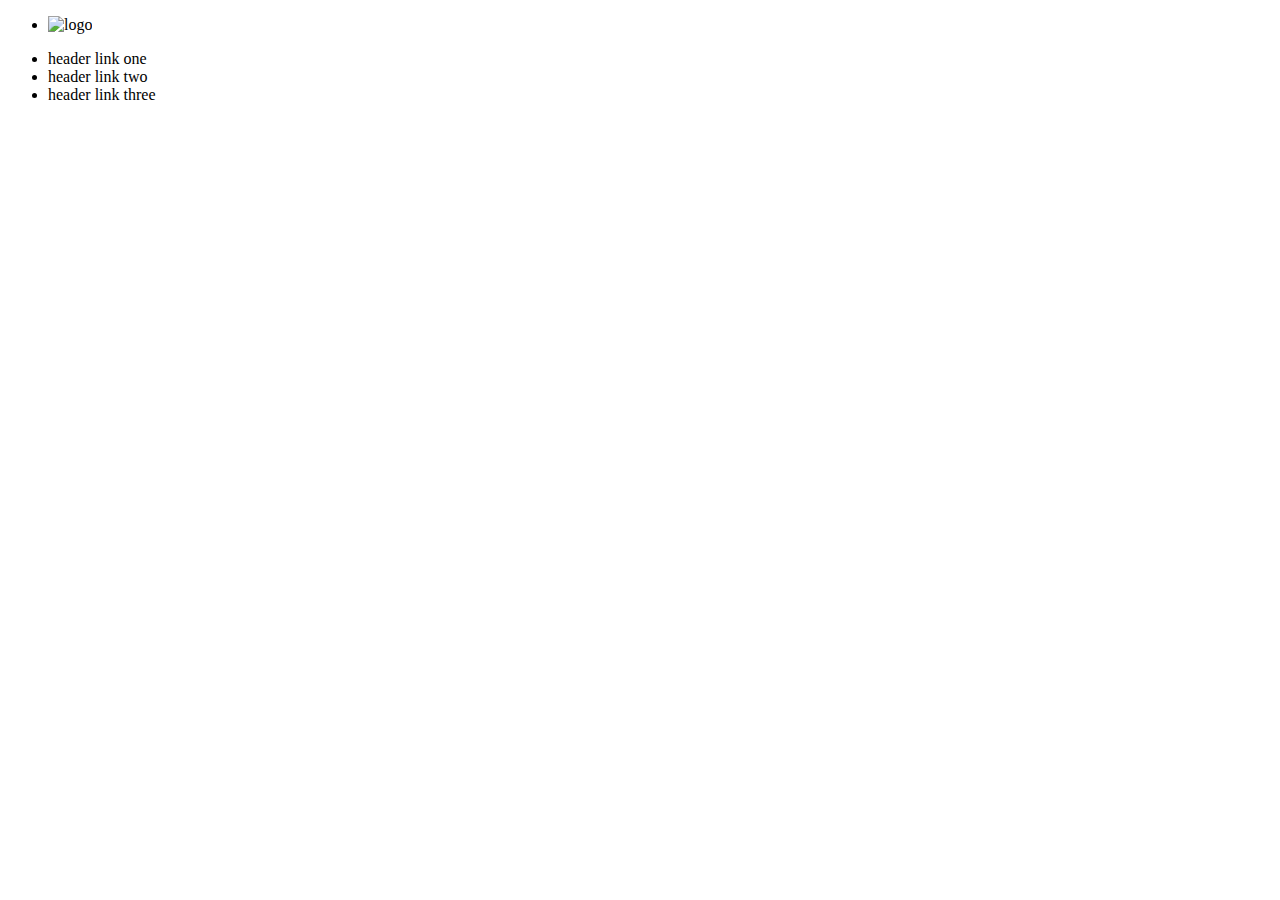
==== index.html @ 5e211ee5 "Add header to index page" ====
<!DOCTYPE html>
<html lang="en">

<head>
    <meta charset="UTF-8">
    <title>landing Page</title>
    <link rel="stylesheet" href="./style.css">
</head>

<body>
    <div class="header">
        <ul class="left">
            <li><img src="images/lion_640.png" alt="logo" width="200"></li>
        </ul>
        <ul class="right">
            <li>header link one</li>
            <li>header link two</li>
            <li>header link three</li>
        </ul>
    </div>
 
</body>

</html>
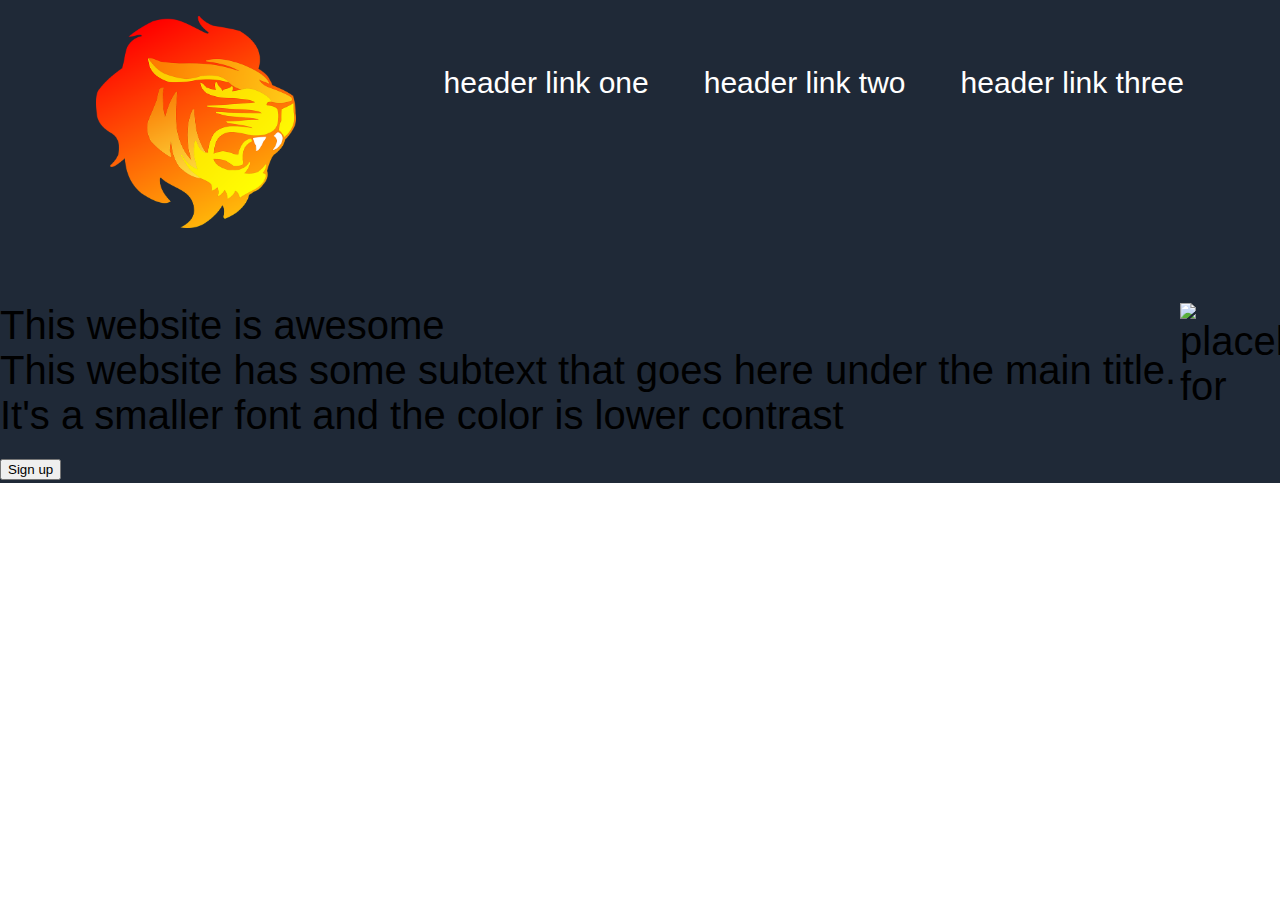
==== commit a4406438: "Add website hero to index webpage" ====
--- a/index.html
+++ b/index.html
@@ -18,7 +18,17 @@
             <li>header link three</li>
         </ul>
     </div>
- 
+    <div class="content">
+        <div class="hero">
+            <div class="hero-text">This website is awesome</div>
+            <div class="hero-subtext">This website has some subtext that goes here under the main title. It's a smaller
+                font
+                and the color is lower contrast</div>
+            <button class="signup">Sign up</button>
+        </div>
+        <img class="hero-image" src="./images/happy-family_1280.jpg" alt="placeholder for image">
+    </div>
+
 </body>
 
 </html>--- a/style.css
+++ b/style.css
@@ -0,0 +1,49 @@
+body {
+    display: flex;
+    flex-direction: column;
+    margin: 0;
+    font-family: Roboto, sans-serif;
+    font-size: 40px;
+}
+
+.header {
+    display: flex;
+    justify-content: space-between;
+    padding: 16px;
+    background-color: #1f2937;
+}
+
+ul {
+    color: rgb(255, 255, 255);
+    display: flex;
+    list-style: none;
+    margin: 0;
+    padding: 50px;
+    gap: 55px;
+
+}
+
+.left {
+    font-weight: 900;
+    padding-top: 0;
+    margin-left: 30px;
+}
+
+.right {
+    font-size: 30px;
+    margin-right: 30px;
+}
+
+.content {
+    display: flex;
+    justify-content: space-between;
+    background-color: #1f2937;
+}
+
+.hero-image {
+    width: 100px;
+    height: 100px;
+    background: url(http://goo.gl/vyAs27) no-repeat scroll 0 0;
+    border-color: gray;
+}
+
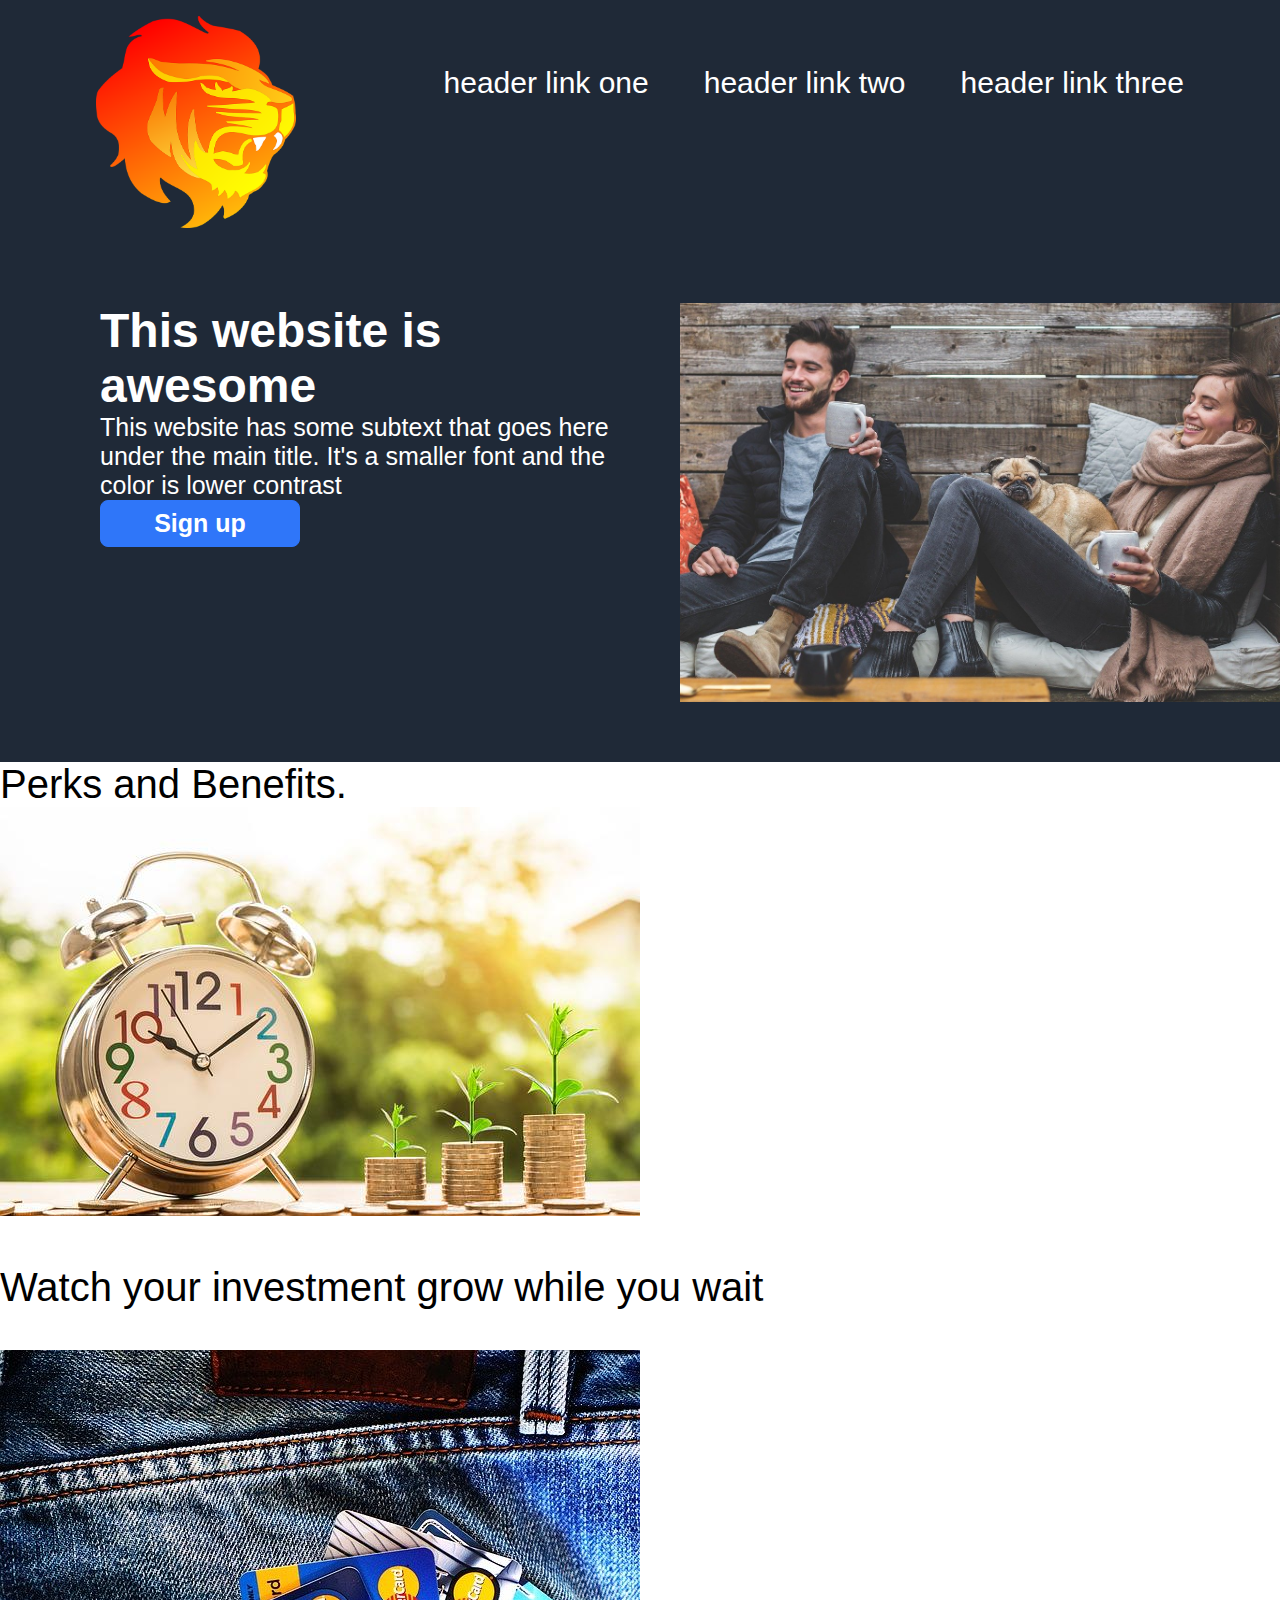
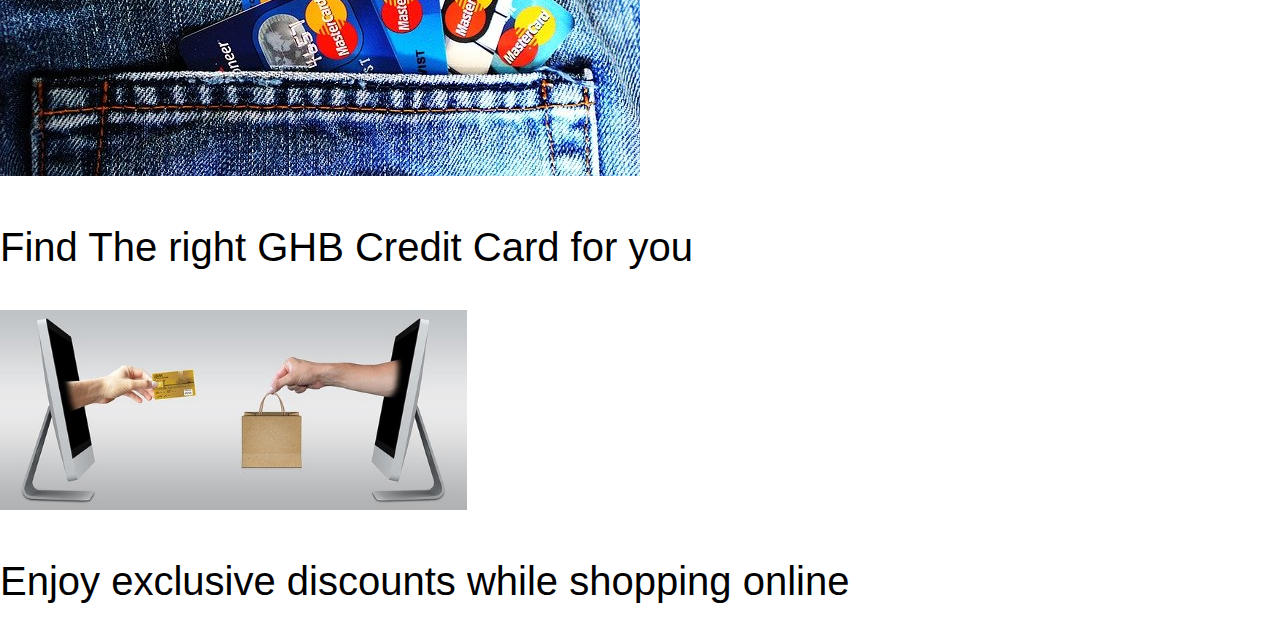
==== commit d477fe00: "Add information section to webpage" ====
--- a/index.html
+++ b/index.html
@@ -3,14 +3,14 @@
 
 <head>
     <meta charset="UTF-8">
-    <title>landing Page</title>
+    <title>Golden Horizon Bank</title>
     <link rel="stylesheet" href="./style.css">
 </head>
 
 <body>
     <div class="header">
         <ul class="left">
-            <li><img src="images/lion_640.png" alt="logo" width="200"></li>
+            <li><img src="images/lion_640.png" alt="Golden Horizon Bank logo" width="200"></li>
         </ul>
         <ul class="right">
             <li>header link one</li>
@@ -28,6 +28,24 @@
         </div>
         <img class="hero-image" src="./images/happy-family_1280.jpg" alt="placeholder for image">
     </div>
+    <div class="info">
+        <div class="info-header">Perks and Benefits.</div>
+        <div class="info-img">
+            <div class="img-with-text">
+                <img class="border-img" src="./images/clock_640.jpg" alt="money growth image">
+                <p>Watch your investment grow while you wait</p>
+            </div>
+            <div class="img-with-text">
+                <img class="border-img" src="./images/credit-cards_640.jpg" alt="credit cards image">
+                <p>Find The right GHB Credit Card for you</p>
+            </div>
+            <div class="img-with-text">
+                <img class="border-img" src="./images/ecommerce_640.jpg" alt="e-commerce image" height="200px">
+                <p>Enjoy exclusive discounts while shopping online</p>
+            </div>
+
+        </div>
+    </div>
 
 </body>
 
--- a/style.css
+++ b/style.css
@@ -20,7 +20,6 @@
     margin: 0;
     padding: 50px;
     gap: 55px;
-
 }
 
 .left {
@@ -36,14 +35,43 @@
 
 .content {
     display: flex;
-    justify-content: space-between;
+    justify-content: space-evenly;
+    gap: 70px;
     background-color: #1f2937;
 }
 
 .hero-image {
-    width: 100px;
-    height: 100px;
+    width: 600px;
     background: url(http://goo.gl/vyAs27) no-repeat scroll 0 0;
     border-color: gray;
+    padding-bottom: 60px;
 }
 
+.hero {
+    display: flex;
+    flex-direction: column;
+    width: 580px;
+    padding-left: 100px;
+    color: rgb(255, 255, 255);
+}
+
+.hero-text {
+    font-size: 48px;
+    font-weight: 900;
+}
+
+.hero-subtext {
+    font-size: 25px;
+    font-weight: 300;
+}
+
+.signup {
+    background: hsl(219, 94%, 58%);
+    border: 1px solid hsl(219, 94%, 58%);
+    border-radius: 8px;
+    padding: 8px 16px;
+    width: 200px;
+    color: white;
+    font-size: 25px;
+    font-weight: 600;
+}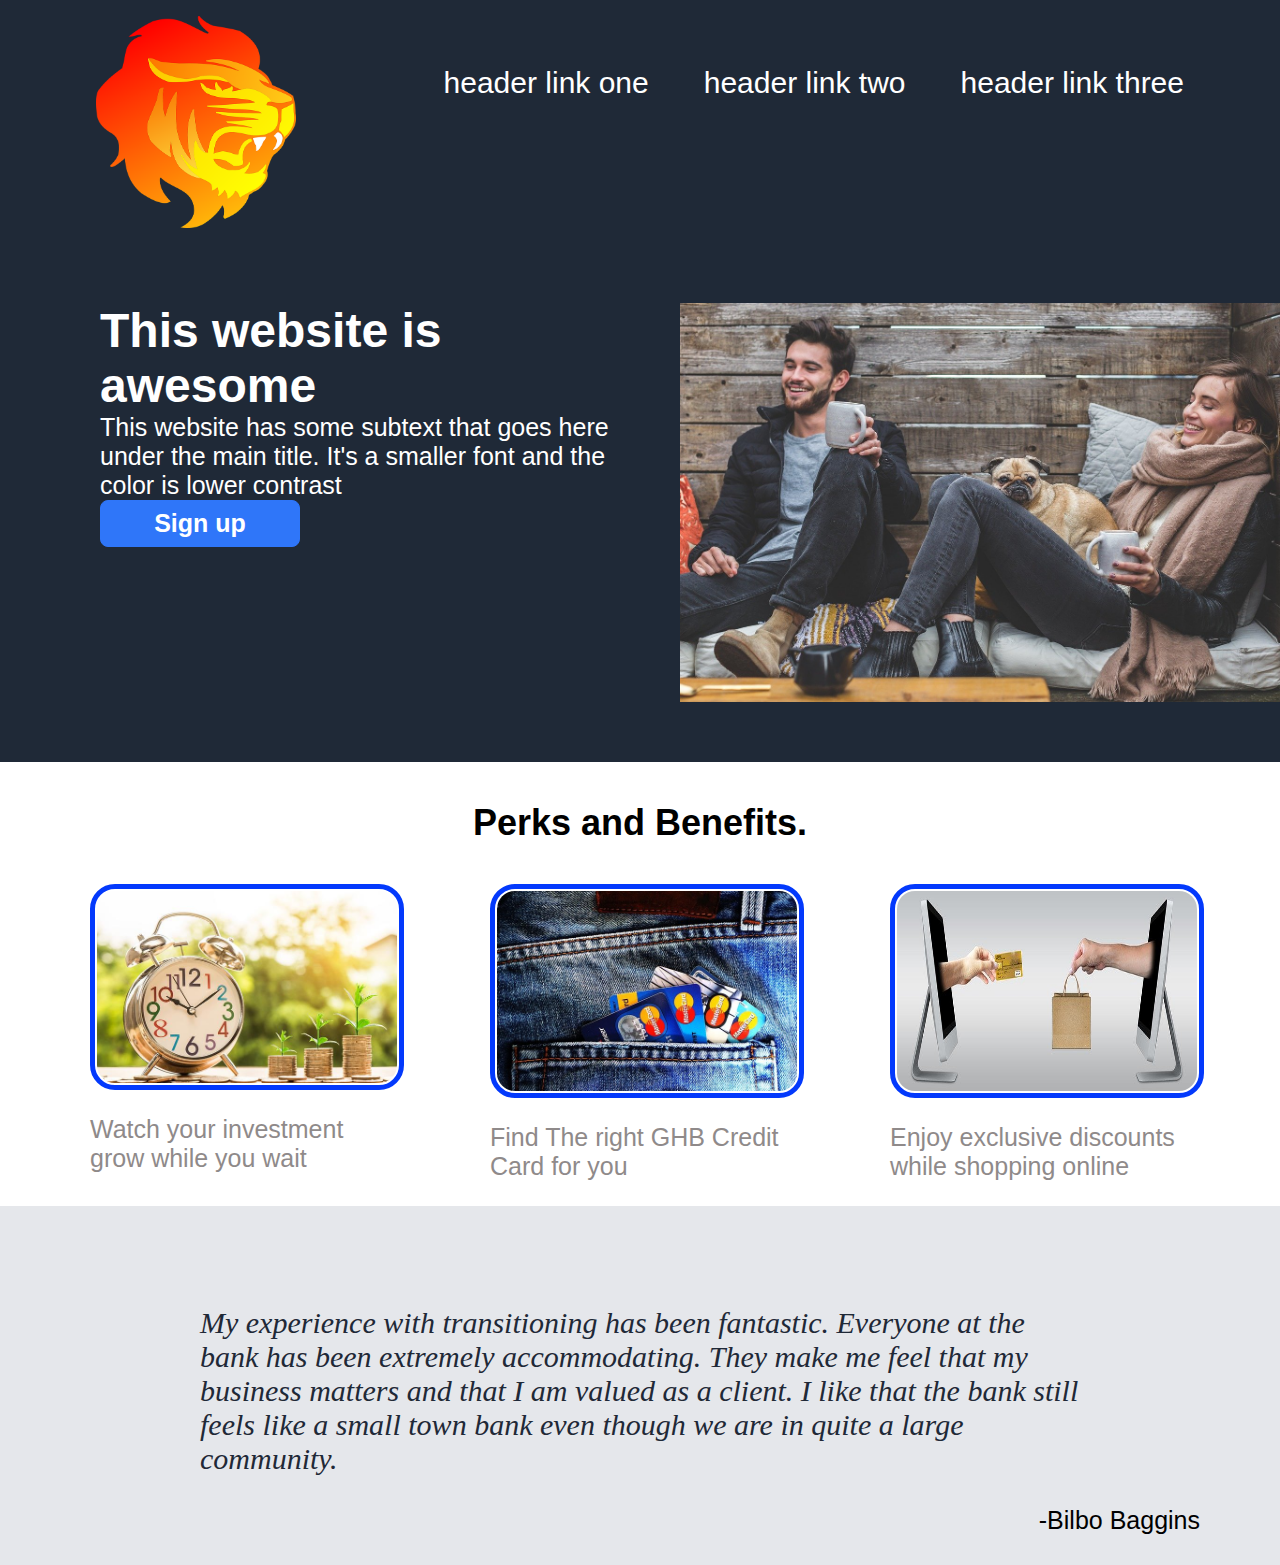
==== commit 7009dc57: "Add and style review section to index webpage" ====
--- a/index.html
+++ b/index.html
@@ -46,7 +46,13 @@
 
         </div>
     </div>
-
+    <div class="quote-section">
+        <div class="quote">My experience with transitioning has been fantastic. Everyone at the bank has been extremely
+            accommodating. They make me feel that my business matters and that I am valued as a client. I like that the bank still feels like a small
+            town bank even though we are in quite a large community.
+        </div>
+        <div class="quote-credit">-Bilbo Baggins</div>
+    </div>
 </body>
 
 </html>--- a/style.css
+++ b/style.css
@@ -10,6 +10,13 @@
     display: flex;
     justify-content: space-between;
     padding: 16px;
+    background-color: #1f2937;
+}
+
+.content {
+    display: flex;
+    justify-content: space-evenly;
+    gap: 70px;
     background-color: #1f2937;
 }
 
@@ -33,12 +40,6 @@
     margin-right: 30px;
 }
 
-.content {
-    display: flex;
-    justify-content: space-evenly;
-    gap: 70px;
-    background-color: #1f2937;
-}
 
 .hero-image {
     width: 600px;
@@ -74,4 +75,61 @@
     color: white;
     font-size: 25px;
     font-weight: 600;
+}
+
+.info {
+    display: flex;
+    flex-direction: column;
+    align-items: center;
+}
+
+.info-header {
+    font-size: 36px;
+    font-weight: 900;
+    padding: 40px;
+}
+
+.info-img {
+    display: flex;
+    gap: 100px;
+}
+
+.border-img {
+    width: 300px;
+    border-radius: 25px;
+    border: 5px solid #0339fc;
+    padding: 2px;
+}
+
+.img-with-text {
+    width: 300px;
+    display: flex;
+    flex-direction: column;
+    font-size: 25px;
+    color: rgb(143, 138, 138);
+}
+
+.quote-section {
+    display: flex;
+    flex-direction: column;
+    align-items: center;
+    background-color: #E5E7EB;
+}
+
+.quote {
+    margin: 40px 200px 0;
+    font-family:serif,sans-serif;
+    font-size: 30px;
+    font-style: italic;
+    color: #1f2937;
+    padding-top: 60px;
+
+}
+
+.quote-credit {
+    padding: 30px;
+    margin-right: 50px;
+    align-self: flex-end;
+    font-size: 25px;
+
 }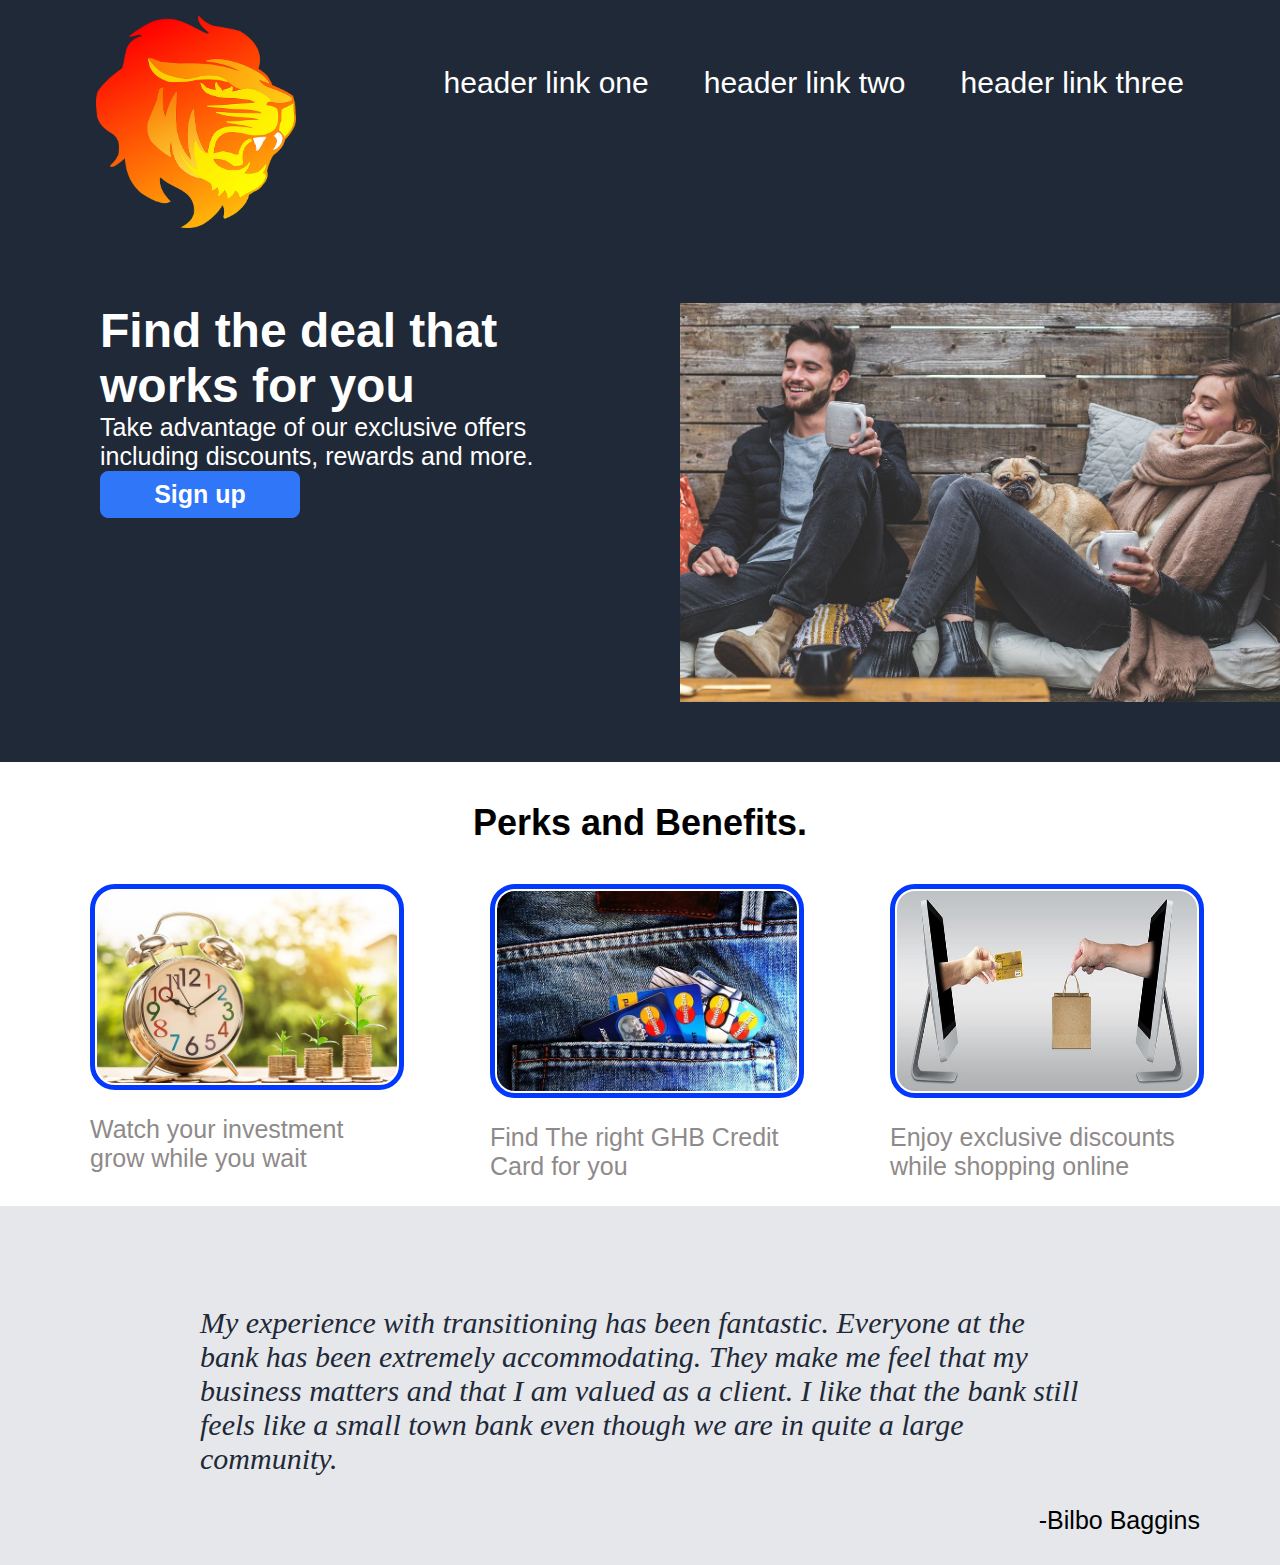
==== commit c117d54e: "Replace placeholder hero text" ====
--- a/index.html
+++ b/index.html
@@ -20,10 +20,9 @@
     </div>
     <div class="content">
         <div class="hero">
-            <div class="hero-text">This website is awesome</div>
-            <div class="hero-subtext">This website has some subtext that goes here under the main title. It's a smaller
-                font
-                and the color is lower contrast</div>
+            <div class="hero-text">Find the deal that works for you</div>
+            <div class="hero-subtext">Take advantage of our exclusive offers including discounts, rewards and more.
+            </div>
             <button class="signup">Sign up</button>
         </div>
         <img class="hero-image" src="./images/happy-family_1280.jpg" alt="placeholder for image">
@@ -48,7 +47,8 @@
     </div>
     <div class="quote-section">
         <div class="quote">My experience with transitioning has been fantastic. Everyone at the bank has been extremely
-            accommodating. They make me feel that my business matters and that I am valued as a client. I like that the bank still feels like a small
+            accommodating. They make me feel that my business matters and that I am valued as a client. I like that the
+            bank still feels like a small
             town bank even though we are in quite a large community.
         </div>
         <div class="quote-credit">-Bilbo Baggins</div>
--- a/style.css
+++ b/style.css
@@ -118,7 +118,7 @@
 
 .quote {
     margin: 40px 200px 0;
-    font-family:serif,sans-serif;
+    font-family: serif, sans-serif;
     font-size: 30px;
     font-style: italic;
     color: #1f2937;
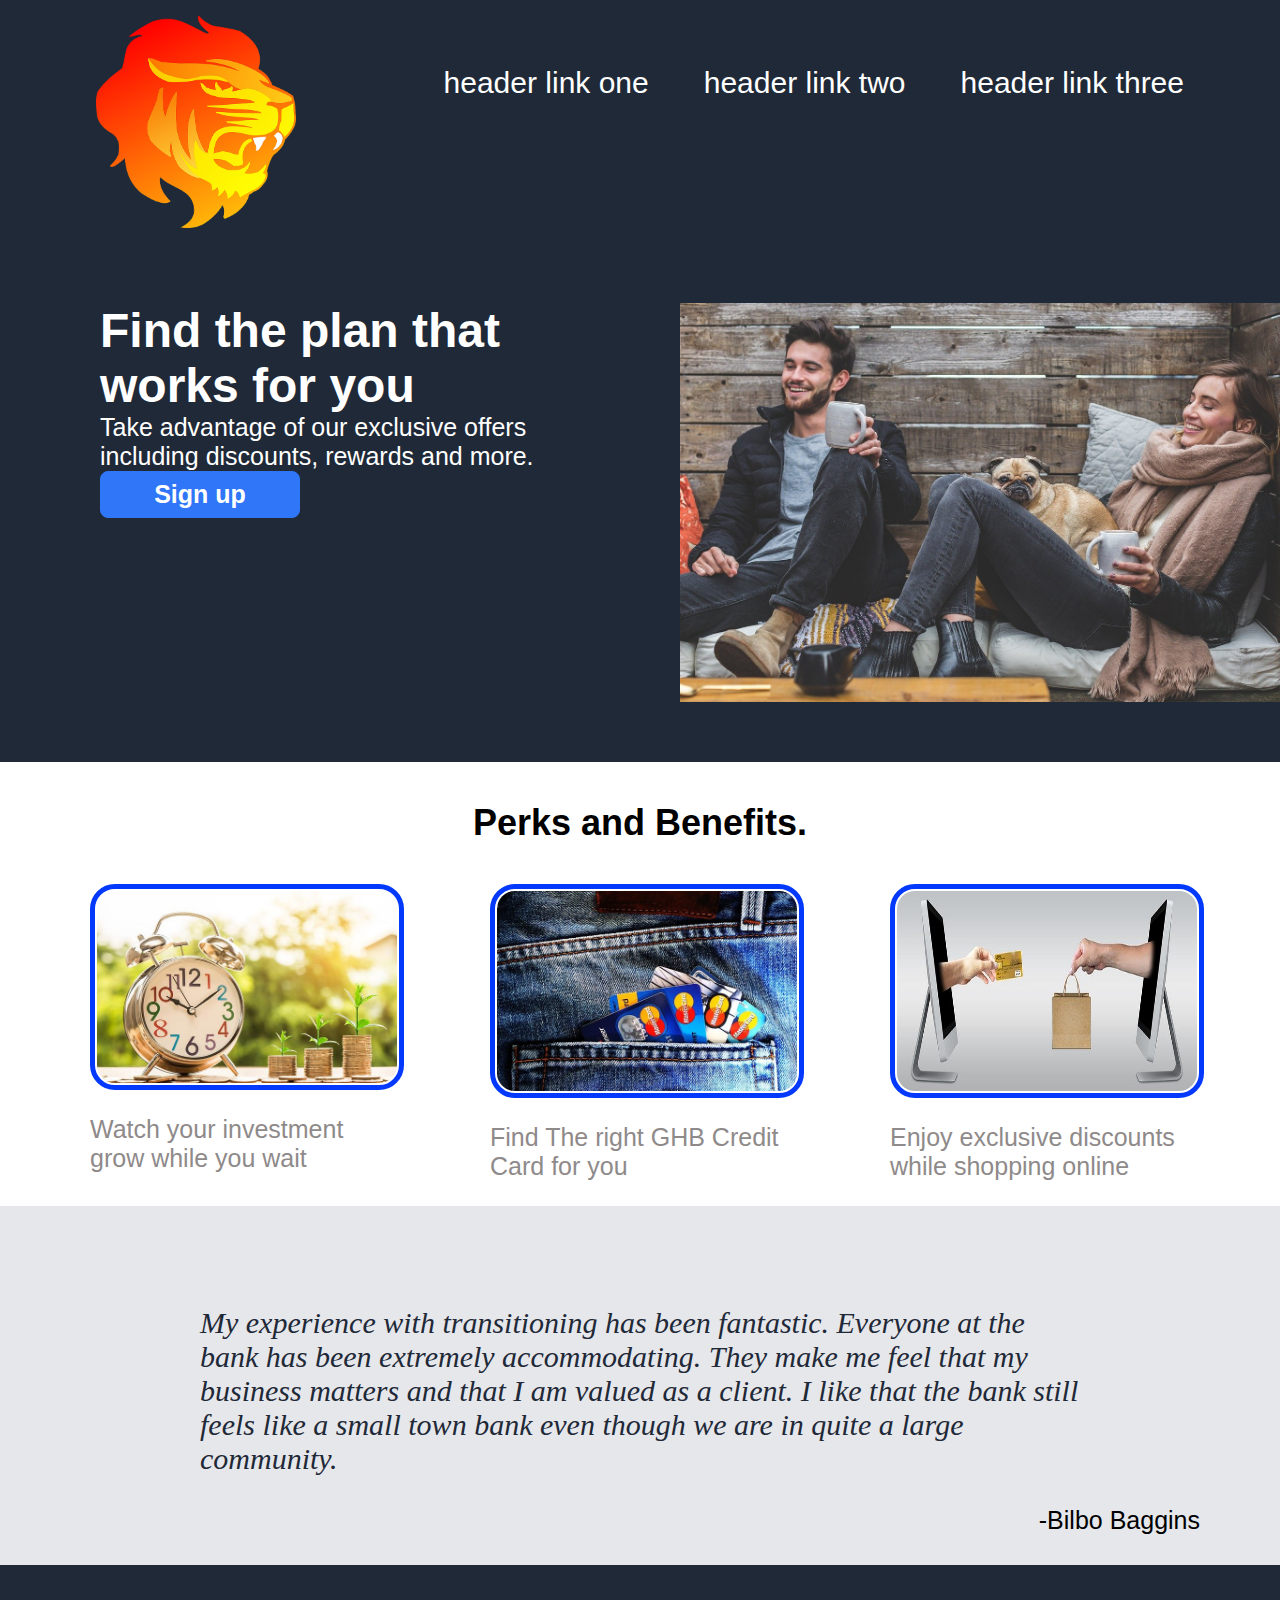
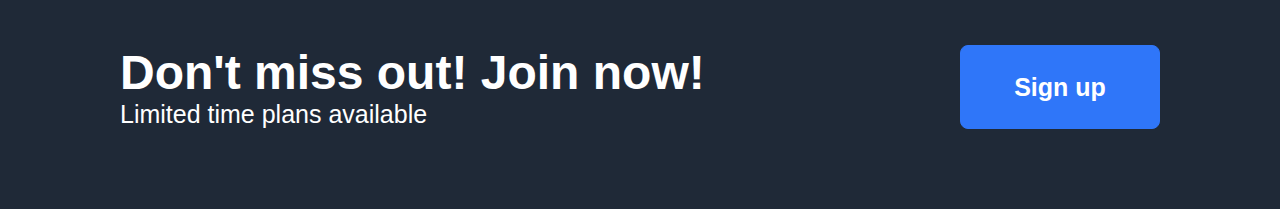
==== commit 1f8883ed: "Add sign up call to action to index page" ====
--- a/index.html
+++ b/index.html
@@ -20,8 +20,8 @@
     </div>
     <div class="content">
         <div class="hero">
-            <div class="hero-text">Find the deal that works for you</div>
-            <div class="hero-subtext">Take advantage of our exclusive offers including discounts, rewards and more.
+            <div class="text">Find the plan that works for you</div>
+            <div class="subtext">Take advantage of our exclusive offers including discounts, rewards and more.
             </div>
             <button class="signup">Sign up</button>
         </div>
@@ -53,6 +53,15 @@
         </div>
         <div class="quote-credit">-Bilbo Baggins</div>
     </div>
+    <div class="action">
+        <div class="modal">
+            <div class="join">
+                <div class="text">Don't miss out! Join now!</div>
+                <div class="subtext">Limited time plans available</div>
+            </div>
+            <button class="signup">Sign up</button> 
+        </div>
+    </div>
 </body>
 
 </html>--- a/style.css
+++ b/style.css
@@ -56,12 +56,12 @@
     color: rgb(255, 255, 255);
 }
 
-.hero-text {
+.text {
     font-size: 48px;
     font-weight: 900;
 }
 
-.hero-subtext {
+.subtext {
     font-size: 25px;
     font-weight: 300;
 }
@@ -132,4 +132,25 @@
     align-self: flex-end;
     font-size: 25px;
 
+}
+
+.action {
+    display: flex;
+    justify-content: center;
+
+}
+
+.modal {
+    display: flex;
+    background-color: #1f2937;
+    flex: 1;
+    justify-content: space-between;
+    padding: 80px 120px;
+
+}
+
+.join {
+    display: flex;
+    flex-direction: column;
+    color: white;
 }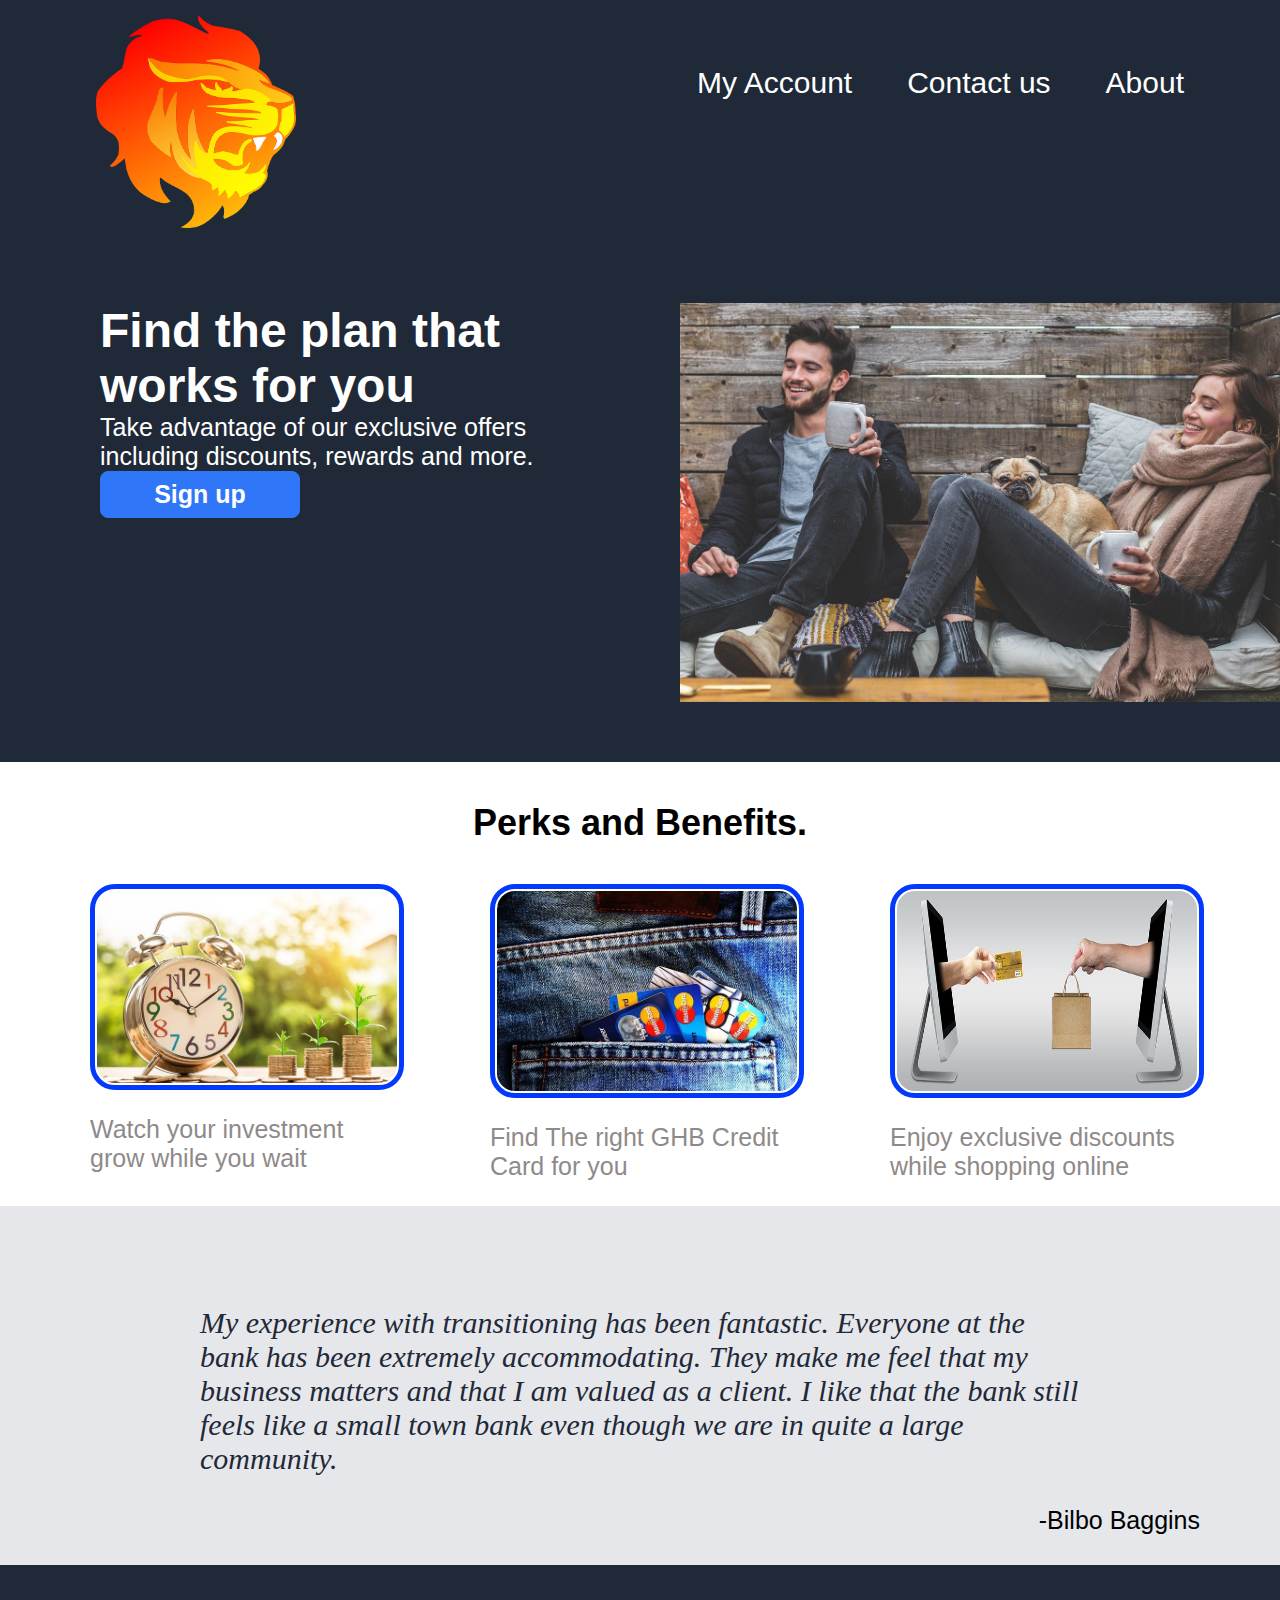
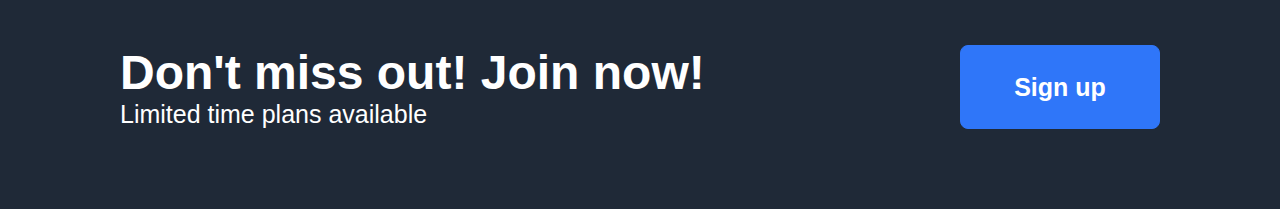
==== commit 505a9ae4: "Create about page and add links to index header" ====
--- a/index.html
+++ b/index.html
@@ -13,9 +13,9 @@
             <li><img src="images/lion_640.png" alt="Golden Horizon Bank logo" width="200"></li>
         </ul>
         <ul class="right">
-            <li>header link one</li>
-            <li>header link two</li>
-            <li>header link three</li>
+            <li><a href="pages/login.html">My Account</a></li>
+            <li><a href="pages/contact-us.html">Contact us</a></li>
+            <li><a href="pages/about.html">About</a></li>
         </ul>
     </div>
     <div class="content">
--- a/style.css
+++ b/style.css
@@ -19,7 +19,10 @@
     gap: 70px;
     background-color: #1f2937;
 }
-
+a{
+    text-decoration: none;
+    color: white;
+}
 ul {
     color: rgb(255, 255, 255);
     display: flex;
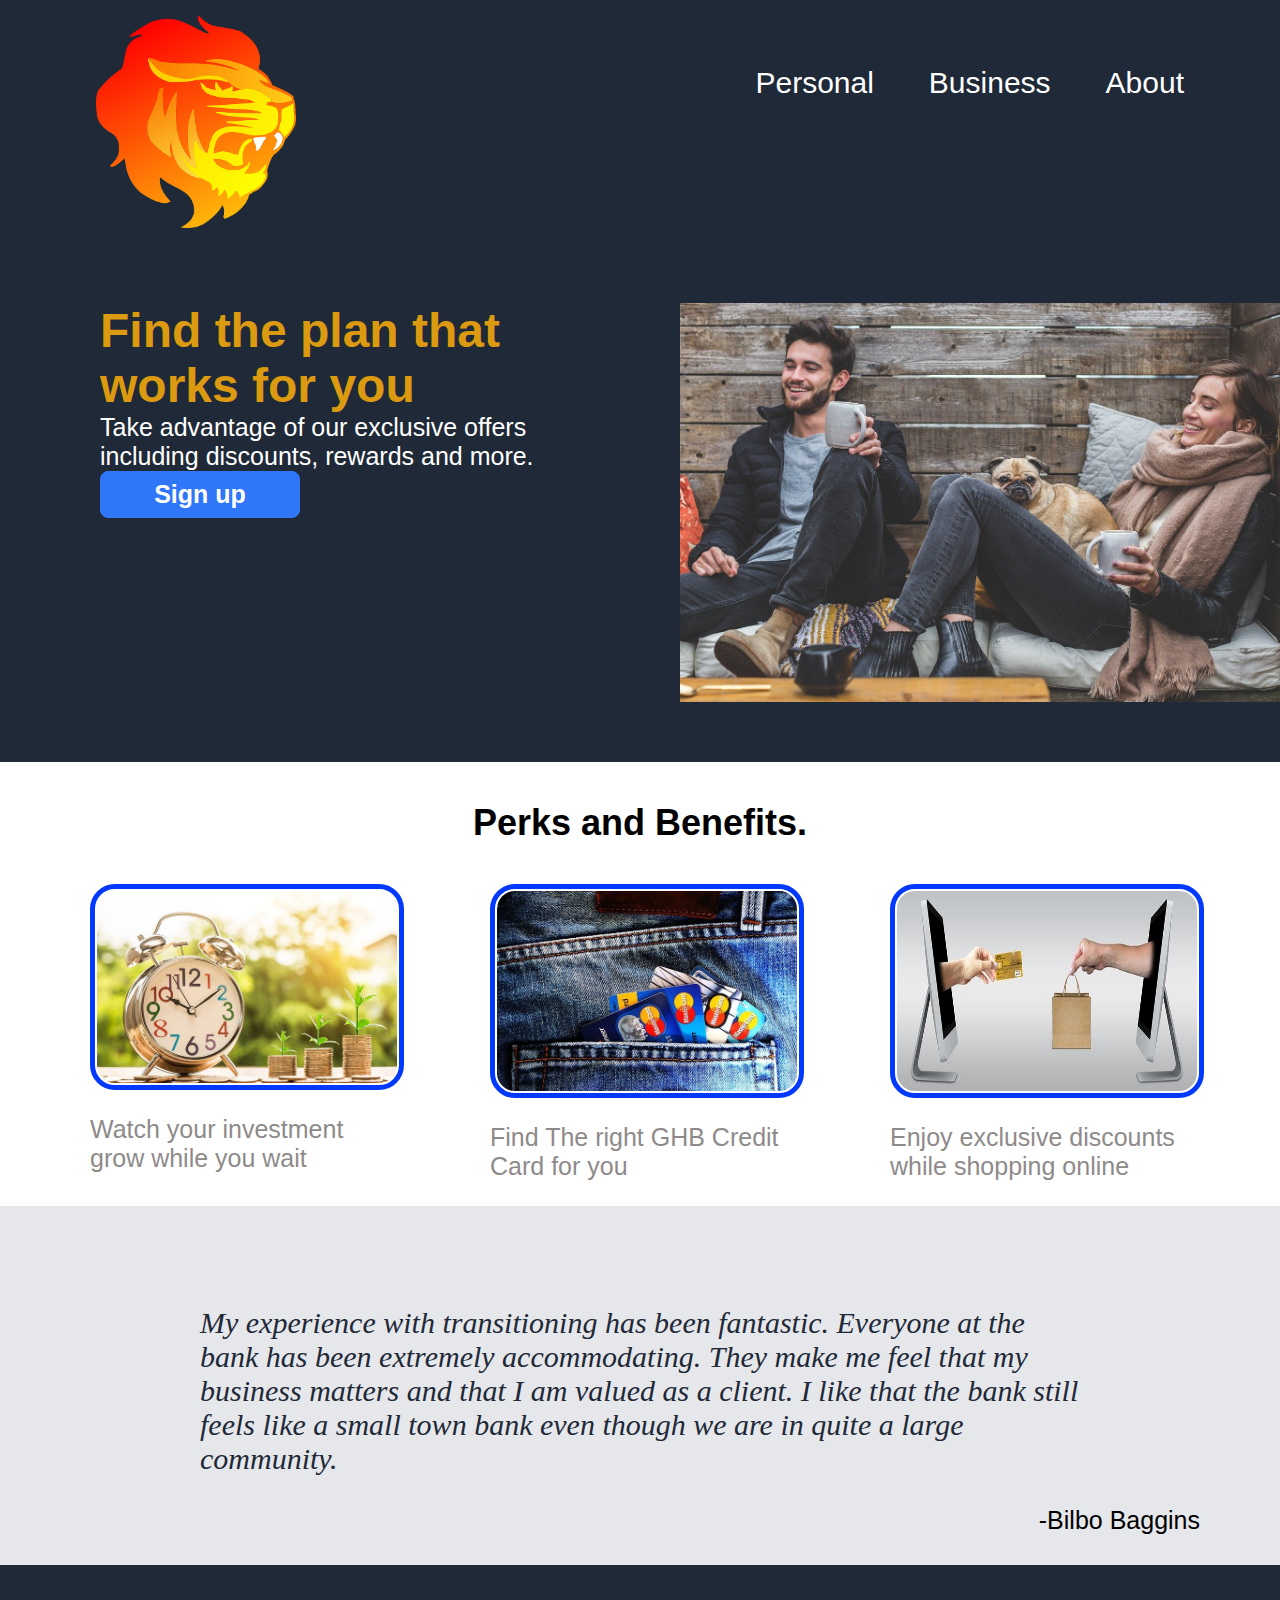
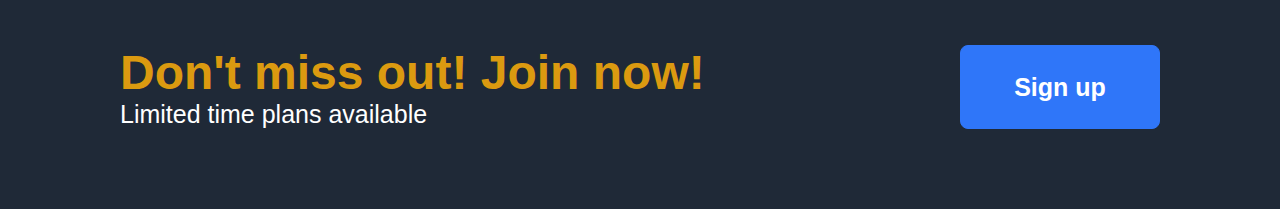
==== commit cb9239e7: "Add hover effects to index page and change hero color" ====
--- a/index.html
+++ b/index.html
@@ -13,8 +13,8 @@
             <li><img src="images/lion_640.png" alt="Golden Horizon Bank logo" width="200"></li>
         </ul>
         <ul class="right">
-            <li><a href="pages/login.html">My Account</a></li>
-            <li><a href="pages/contact-us.html">Contact us</a></li>
+            <li><a href="pages/login.html">Personal</a></li>
+            <li><a href="pages/business.html">Business</a></li>
             <li><a href="pages/about.html">About</a></li>
         </ul>
     </div>
@@ -59,7 +59,7 @@
                 <div class="text">Don't miss out! Join now!</div>
                 <div class="subtext">Limited time plans available</div>
             </div>
-            <button class="signup">Sign up</button> 
+            <button class="signup">Sign up</button>
         </div>
     </div>
 </body>
--- a/style.css
+++ b/style.css
@@ -19,10 +19,16 @@
     gap: 70px;
     background-color: #1f2937;
 }
-a{
+
+a {
     text-decoration: none;
     color: white;
 }
+a:hover {
+    color: rgb(219, 154, 16);
+  }
+
+
 ul {
     color: rgb(255, 255, 255);
     display: flex;
@@ -60,6 +66,7 @@
 }
 
 .text {
+    color: rgb(219, 154, 16);
     font-size: 48px;
     font-weight: 900;
 }
@@ -79,7 +86,9 @@
     font-size: 25px;
     font-weight: 600;
 }
-
+.signup:hover {
+    color: rgb(219, 154, 16);
+}
 .info {
     display: flex;
     flex-direction: column;
